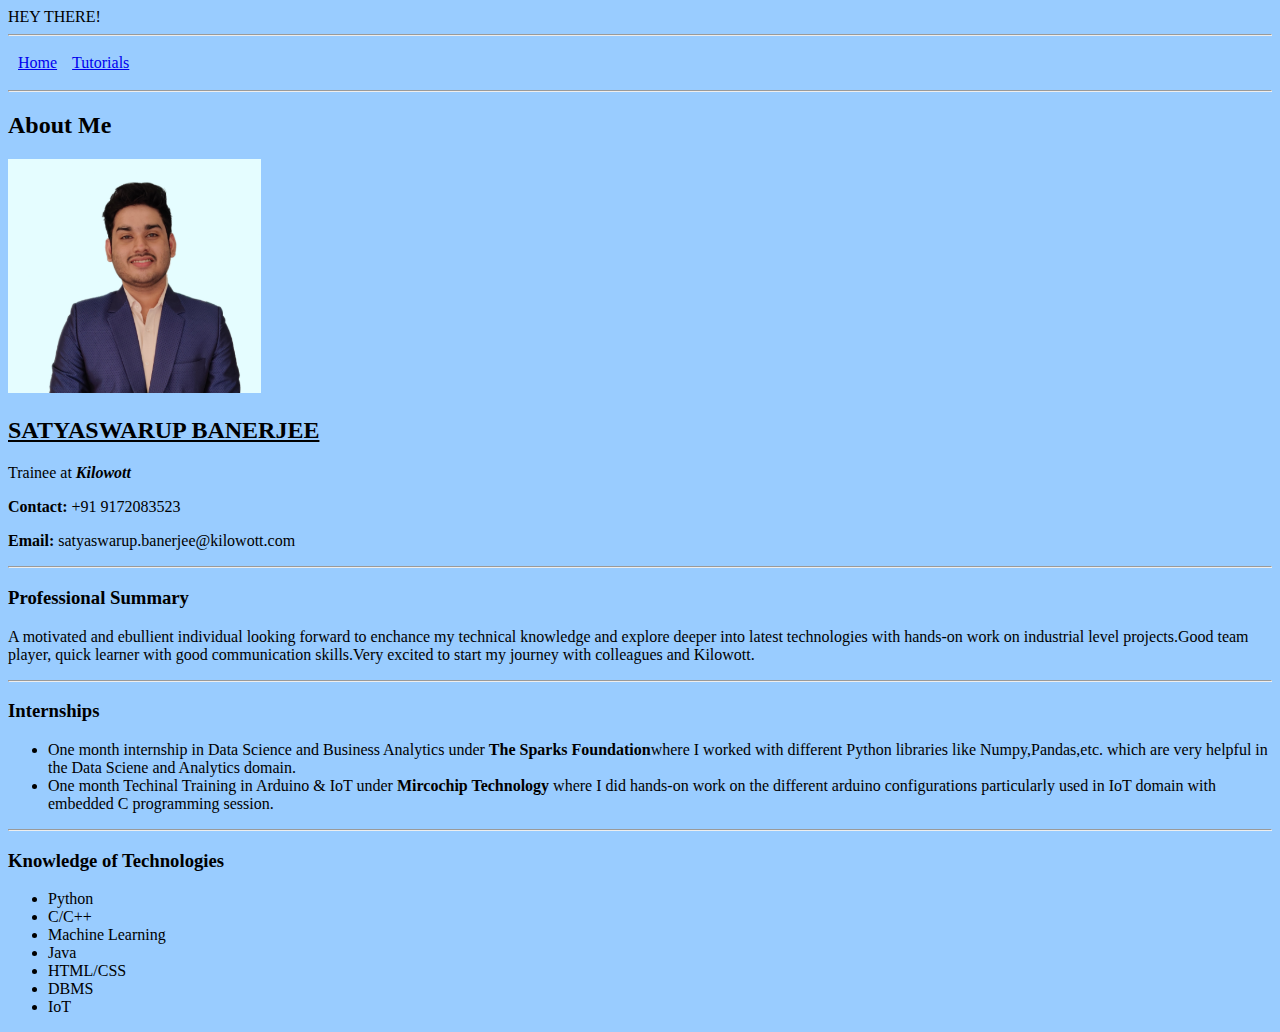
==== index.html @ 31c07f64 "Initial commit" ====
<!DOCTYPE html>
<html lang="en">
<head>
    <meta charset="UTF-8">
    <meta http-equiv="X-UA-Compatible" content="IE=edge">
    <meta name="viewport" content="width=device-width, initial-scale=1.0">
    <title>Satyaswarup Banerjee</title>
</head>
<body style="background-color:#99CCFF;">
    <header>HEY THERE!</header>
<hr>
<nav>
    <table  cellspacing="5" cellpadding="5">
        <tr>
            <td><a href="index.html">Home</a></td>
            <td><a href="tutorials.html">Tutorials</a></td>
        </tr>
    </table>
</nav>
<hr>
<h2>About Me</h2>

<img src="myprofile.png" width="20%" height="20%">
<h2><u>SATYASWARUP BANERJEE</u></h2> 
<p>Trainee at <i><b>Kilowott</b></i></p>
<p><b>Contact:</b> +91 9172083523</p>
<p><b>Email:</b> satyaswarup.banerjee@kilowott.com</p>
<hr>
<h3>Professional Summary</h3>
<p>
    A motivated and ebullient individual looking forward to enchance my technical knowledge and explore deeper into latest technologies 
    with hands-on work on industrial level projects.Good team player, quick learner with good communication skills.Very excited to start
    my journey with colleagues and Kilowott.
</p>
<hr>
<h3>Internships</h3>
    <ul>
        <li>One month internship in Data Science and Business Analytics under <strong> The Sparks Foundation</strong>where I
        worked with different Python libraries like Numpy,Pandas,etc. which are very helpful in the Data Sciene and Analytics domain.</li>
        <li>One month Techinal Training in Arduino & IoT under <strong>Mircochip Technology</strong> where I did hands-on work on the different arduino
            configurations particularly used in IoT domain with embedded C programming session.
        </li>
    </ul>
    <hr>
<h3>Knowledge of Technologies</h3>
    <ul>
        <li>Python</li>
        <li>C/C++</li>
        <li>Machine Learning</li>
        <li>Java</li>
        <li>HTML/CSS</li>
        <li>DBMS</li>
        <li>IoT</li>
    </ul>
</body>
</html>
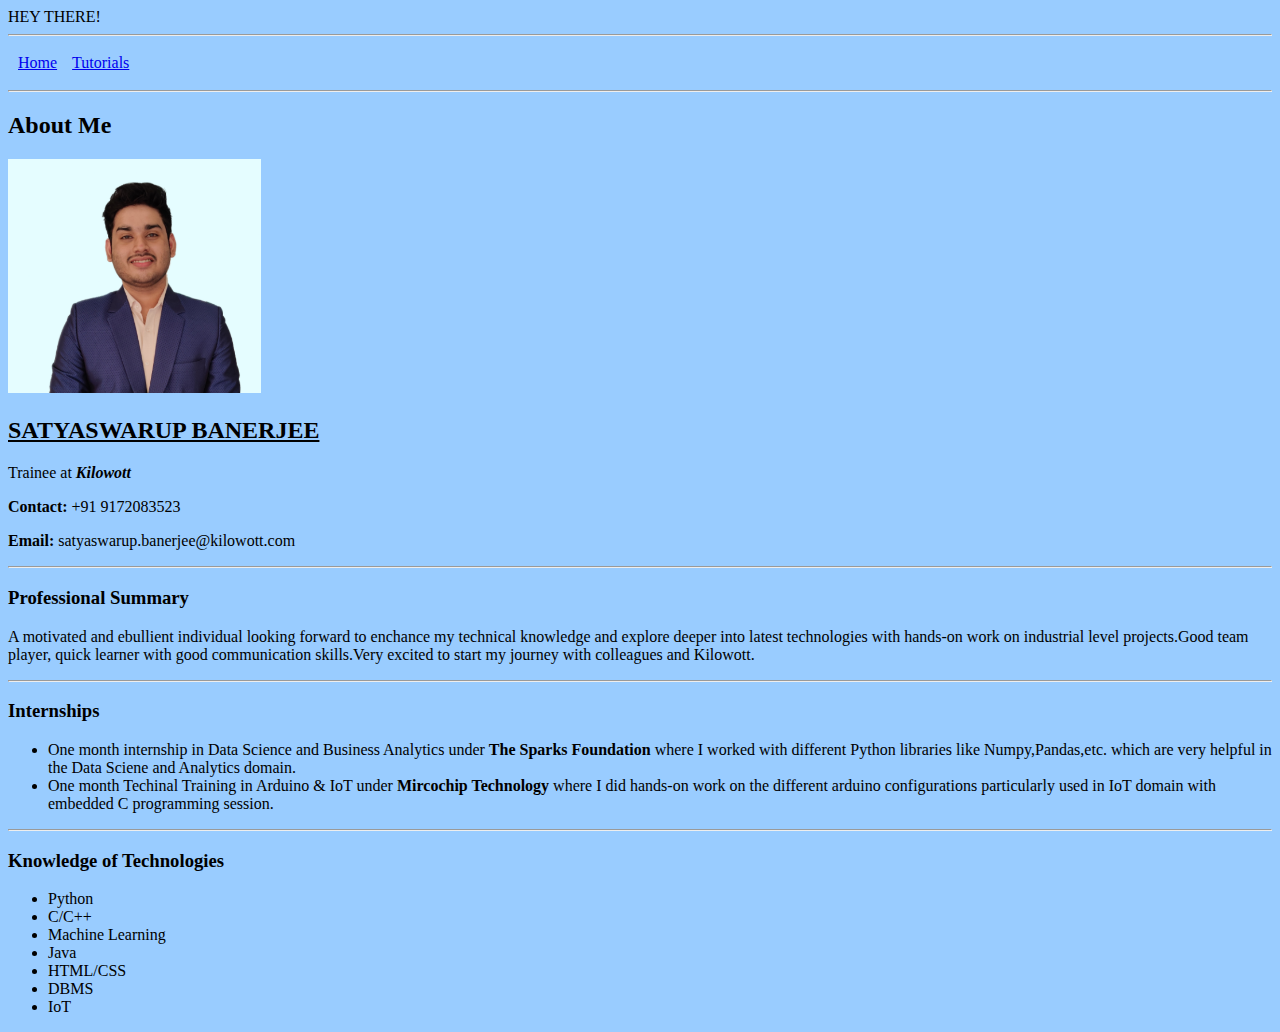
==== commit 79421a19: "Initial commit" ====
--- a/index.html
+++ b/index.html
@@ -35,7 +35,7 @@
 <hr>
 <h3>Internships</h3>
     <ul>
-        <li>One month internship in Data Science and Business Analytics under <strong> The Sparks Foundation</strong>where I
+        <li>One month internship in Data Science and Business Analytics under <strong> The Sparks Foundation</strong> where I
         worked with different Python libraries like Numpy,Pandas,etc. which are very helpful in the Data Sciene and Analytics domain.</li>
         <li>One month Techinal Training in Arduino & IoT under <strong>Mircochip Technology</strong> where I did hands-on work on the different arduino
             configurations particularly used in IoT domain with embedded C programming session.
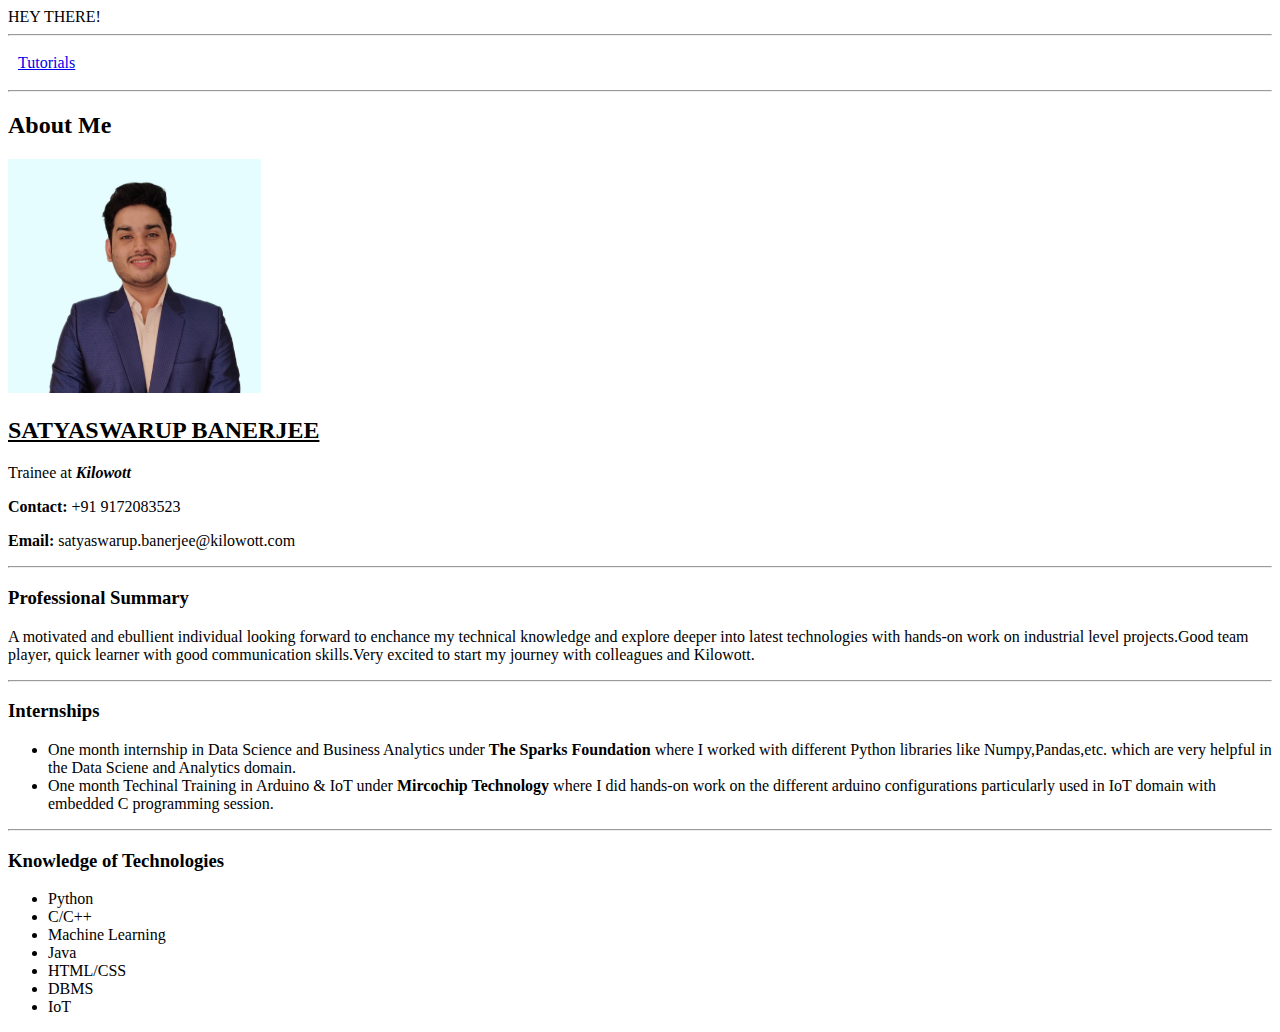
==== commit e261e057: "Initial commit" ====
--- a/index.html
+++ b/index.html
@@ -6,13 +6,13 @@
     <meta name="viewport" content="width=device-width, initial-scale=1.0">
     <title>Satyaswarup Banerjee</title>
 </head>
-<body style="background-color:#99CCFF;">
+<body>
     <header>HEY THERE!</header>
 <hr>
 <nav>
     <table  cellspacing="5" cellpadding="5">
         <tr>
-            <td><a href="index.html">Home</a></td>
+            
             <td><a href="tutorials.html">Tutorials</a></td>
         </tr>
     </table>
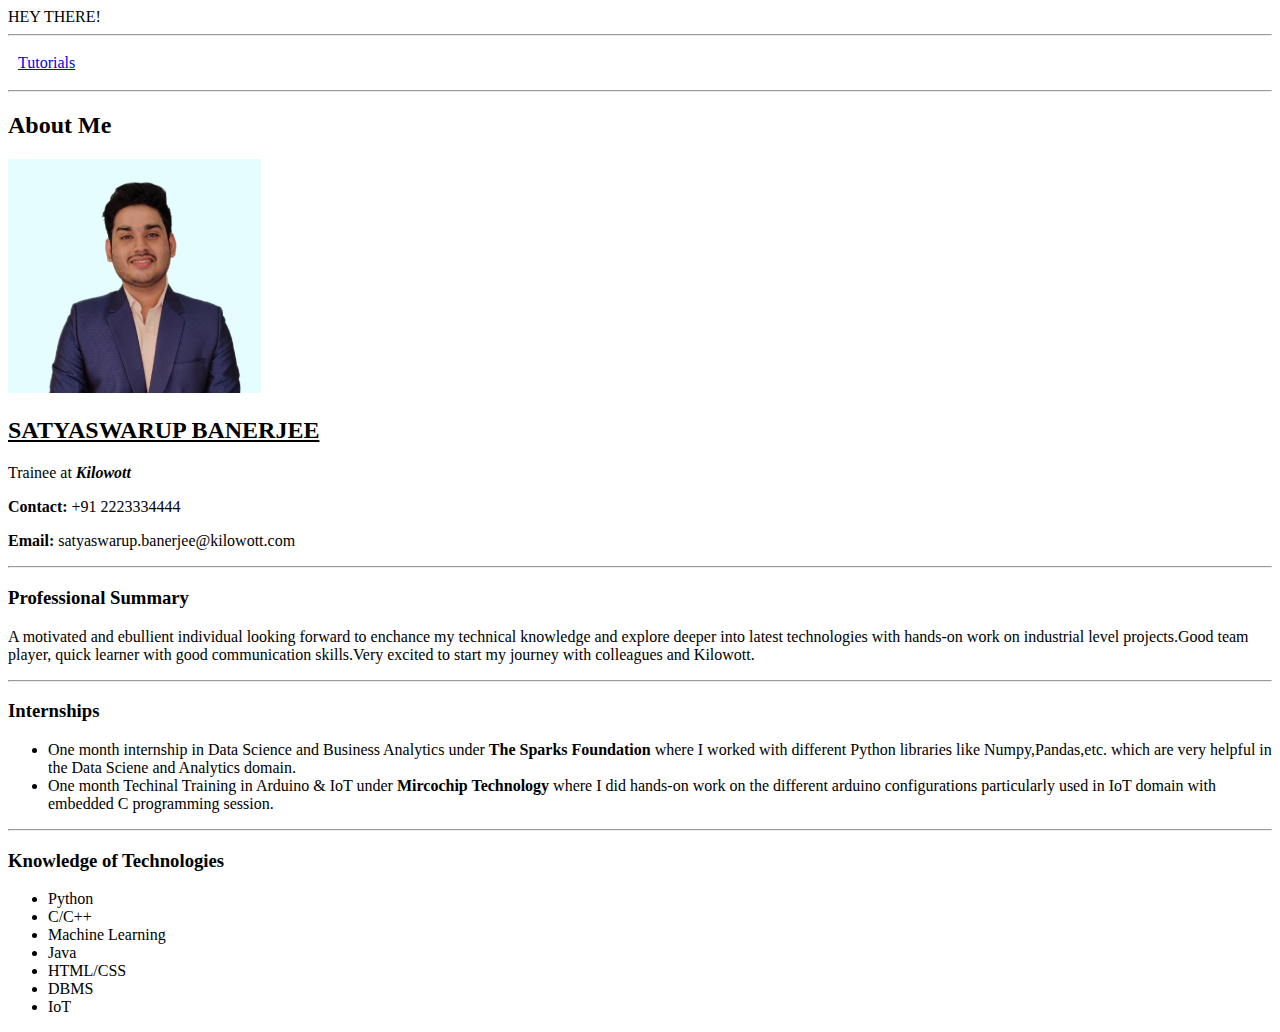
==== commit c17140de: "Initial commit" ====
--- a/index.html
+++ b/index.html
@@ -23,7 +23,7 @@
 <img src="myprofile.png" width="20%" height="20%">
 <h2><u>SATYASWARUP BANERJEE</u></h2> 
 <p>Trainee at <i><b>Kilowott</b></i></p>
-<p><b>Contact:</b> +91 9172083523</p>
+<p><b>Contact:</b> +91 2223334444</p>
 <p><b>Email:</b> satyaswarup.banerjee@kilowott.com</p>
 <hr>
 <h3>Professional Summary</h3>
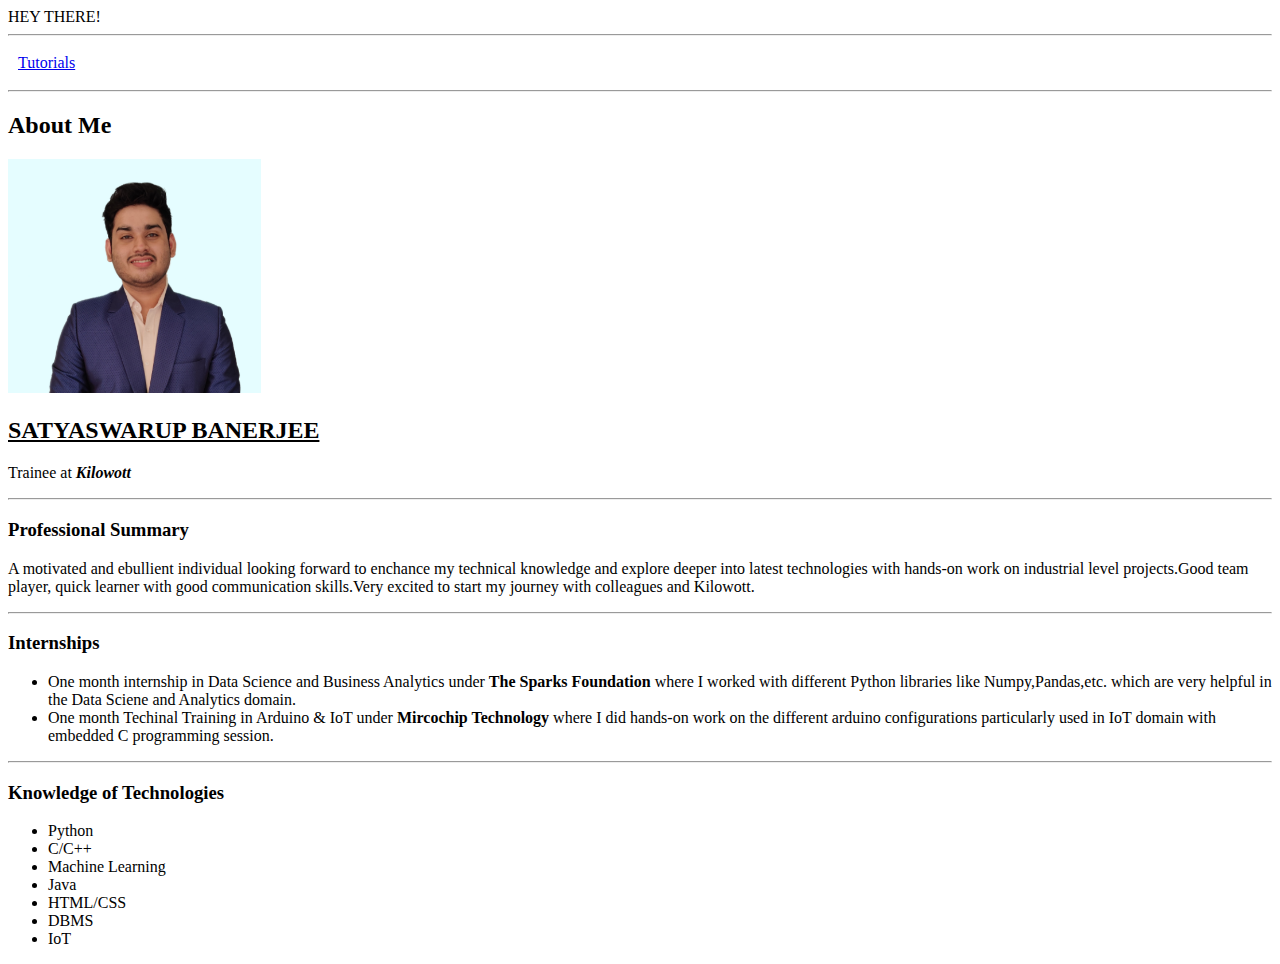
==== commit 06ccb574: "Initial commit" ====
--- a/index.html
+++ b/index.html
@@ -23,8 +23,7 @@
 <img src="myprofile.png" width="20%" height="20%">
 <h2><u>SATYASWARUP BANERJEE</u></h2> 
 <p>Trainee at <i><b>Kilowott</b></i></p>
-<p><b>Contact:</b> +91 2223334444</p>
-<p><b>Email:</b> satyaswarup.banerjee@kilowott.com</p>
+
 <hr>
 <h3>Professional Summary</h3>
 <p>
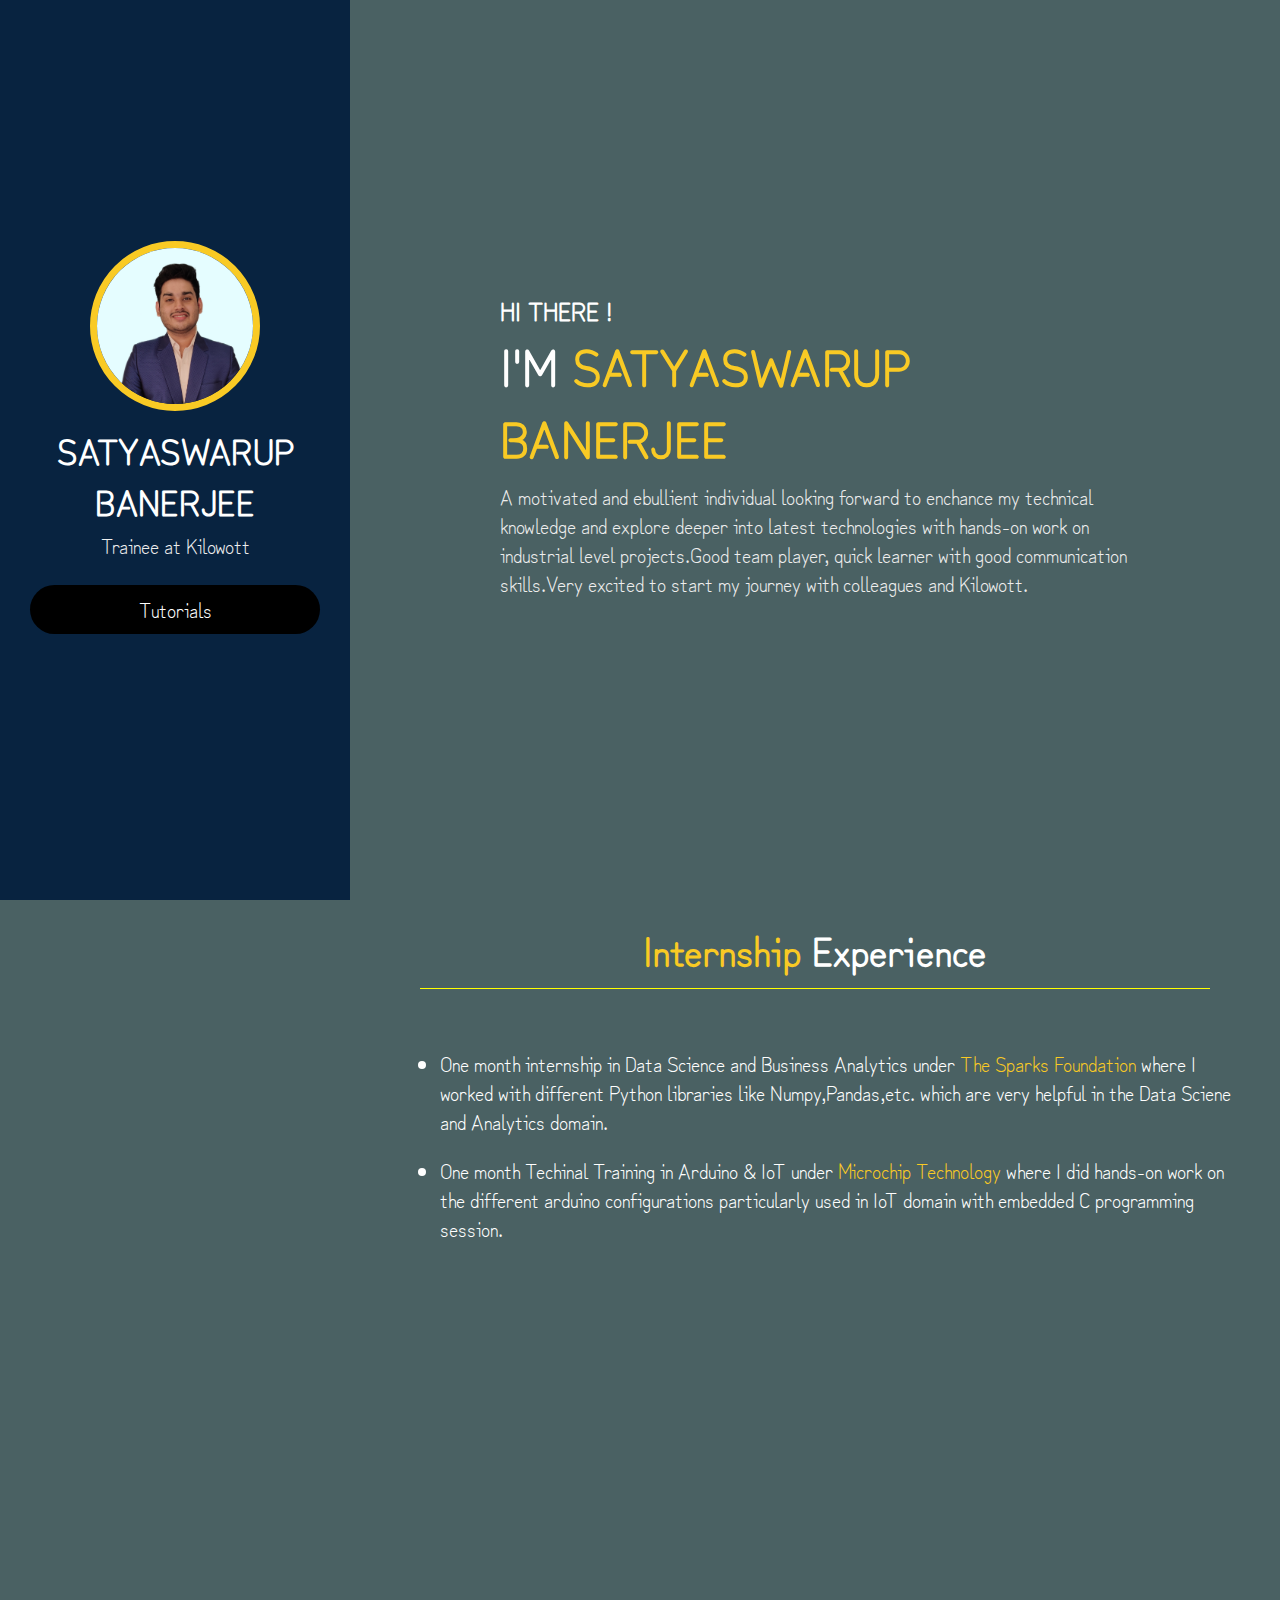
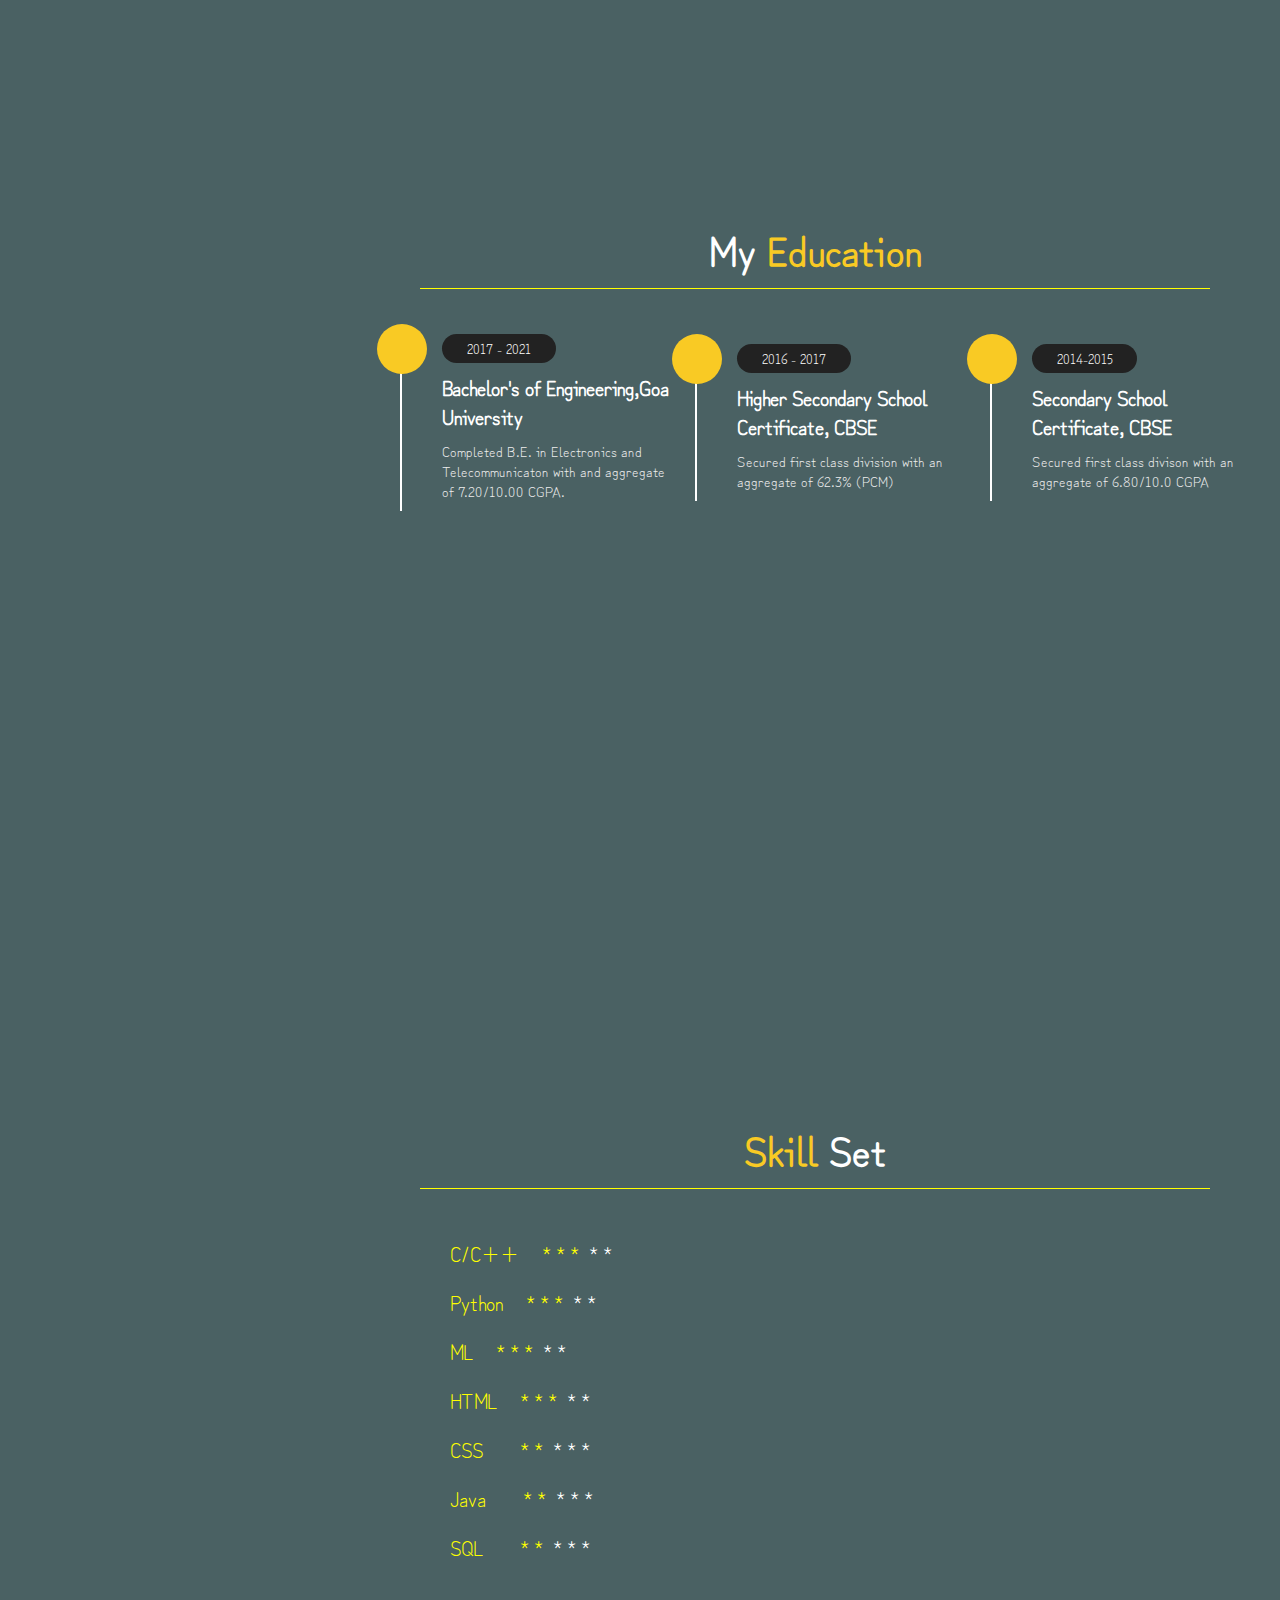
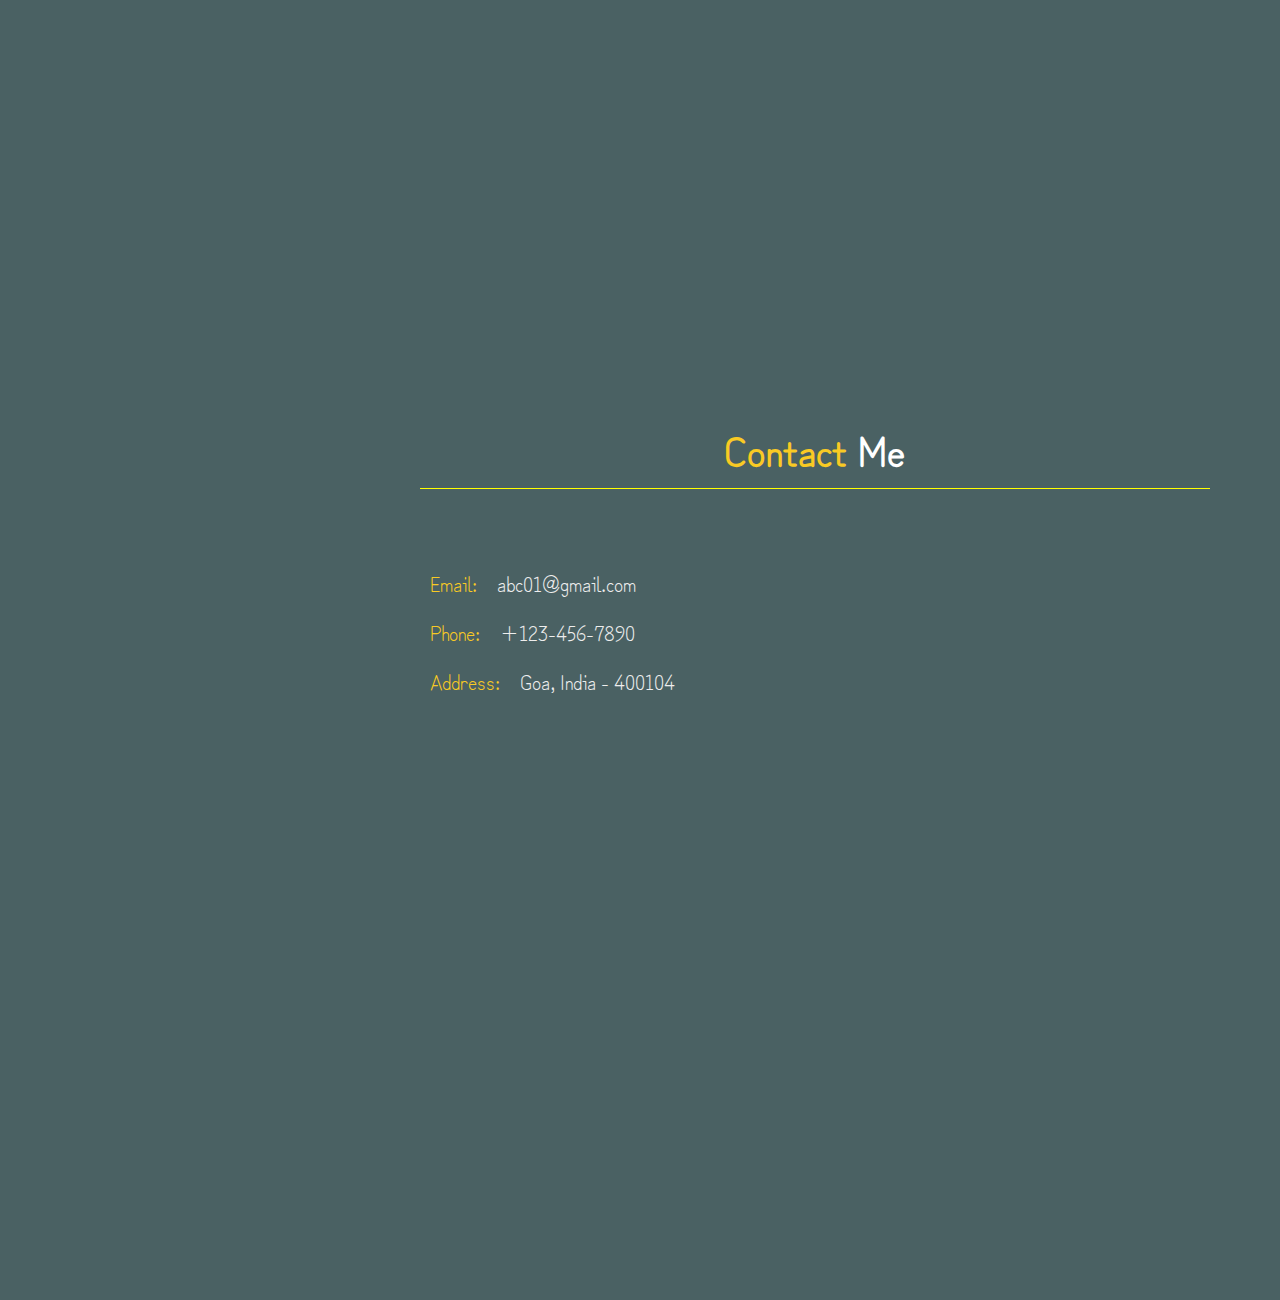
==== commit 501cf911: "Initial commit" ====
--- a/index.html
+++ b/index.html
@@ -1,55 +1,177 @@
 <!DOCTYPE html>
 <html lang="en">
+
 <head>
     <meta charset="UTF-8">
-    <meta http-equiv="X-UA-Compatible" content="IE=edge">
     <meta name="viewport" content="width=device-width, initial-scale=1.0">
-    <title>Satyaswarup Banerjee</title>
+    <title>SATYASWARUP BANERJEE</title>
+
+   
+
+    <!-- custom css file link  -->
+    <link rel="stylesheet" href="style.css">
+
 </head>
+
 <body>
-    <header>HEY THERE!</header>
-<hr>
-<nav>
-    <table  cellspacing="5" cellpadding="5">
-        <tr>
-            
-            <td><a href="tutorials.html">Tutorials</a></td>
-        </tr>
-    </table>
-</nav>
-<hr>
-<h2>About Me</h2>
 
-<img src="myprofile.png" width="20%" height="20%">
-<h2><u>SATYASWARUP BANERJEE</u></h2> 
-<p>Trainee at <i><b>Kilowott</b></i></p>
+    <!-- header section starts  -->
 
-<hr>
-<h3>Professional Summary</h3>
-<p>
-    A motivated and ebullient individual looking forward to enchance my technical knowledge and explore deeper into latest technologies 
-    with hands-on work on industrial level projects.Good team player, quick learner with good communication skills.Very excited to start
-    my journey with colleagues and Kilowott.
-</p>
-<hr>
-<h3>Internships</h3>
-    <ul>
-        <li>One month internship in Data Science and Business Analytics under <strong> The Sparks Foundation</strong> where I
-        worked with different Python libraries like Numpy,Pandas,etc. which are very helpful in the Data Sciene and Analytics domain.</li>
-        <li>One month Techinal Training in Arduino & IoT under <strong>Mircochip Technology</strong> where I did hands-on work on the different arduino
-            configurations particularly used in IoT domain with embedded C programming session.
-        </li>
-    </ul>
-    <hr>
-<h3>Knowledge of Technologies</h3>
-    <ul>
-        <li>Python</li>
-        <li>C/C++</li>
-        <li>Machine Learning</li>
-        <li>Java</li>
-        <li>HTML/CSS</li>
-        <li>DBMS</li>
-        <li>IoT</li>
-    </ul>
+    <header>
+
+        <div class="user">
+            <img src="myprofile.png" alt="">
+            <h3 class="name">SATYASWARUP BANERJEE</h3>
+            <p class="post">Trainee at Kilowott</p>
+        </div>
+
+        <nav class="navbar">
+            <ul>
+           
+
+                <li><a href="tutorials.html">Tutorials</a></li>
+            </ul>
+        </nav>
+
+    </header>
+
+
+
+    <!-- home section starts  -->
+
+    <section class="home" id="home">
+
+        <h3>HI THERE !</h3>
+        <h1>I'M <span>SATYASWARUP BANERJEE</span></h1>
+        <p>A motivated and ebullient individual looking forward to enchance my technical knowledge and explore deeper
+            into latest technologies
+            with hands-on work on industrial level projects.Good team player, quick learner with good communication
+            skills.Very excited to start
+            my journey with colleagues and Kilowott.
+        </p>
+
+    </section>
+
+    <!-- home section ends -->
+
+    <!-- about section starts  -->
+
+    <section class="about" id="about">
+
+        <h1 class="heading"> <span>Internship</span> Experience</h1>
+
+        <div class="row">
+
+            <div class="info">
+                <ul>
+                    <li>One month internship in Data Science and Business Analytics under <span> The Sparks
+                            Foundation</span> where I
+                        worked with different Python libraries like Numpy,Pandas,etc. which are very helpful in the Data
+                        Sciene and Analytics domain.</li>
+                    <li>One month Techinal Training in Arduino & IoT under <span>Microchip Technology</span> where I did
+                        hands-on work on the different arduino configurations particularly used in IoT domain with
+                        embedded C programming session.</li>
+
+                </ul>
+            </div>
+
+
+        </div>
+
+    </section>
+
+    <!-- about section ends -->
+
+    <!-- education section starts  -->
+
+    <section class="education" id="education">
+
+        <h1 class="heading"> My <span>Education</span> </h1>
+
+        <div class="box-container">
+
+            <div class="box">
+                <i></i>
+                <span>2017 - 2021</span>
+                <h3>Bachelor's of Engineering,Goa University</h3>
+                <p>Completed B.E. in Electronics and Telecommunicaton with and aggregate of 7.20/10.00 CGPA.</p>
+            </div>
+
+            <div class="box">
+                <i></i>
+                <span>2016 - 2017</span>
+                <h3>Higher Secondary School Certificate, CBSE</h3>
+                <p>Secured first class division with an aggregate of 62.3% (PCM)</p>
+            </div>
+
+            <div class="box">
+                <i></i>
+                <span>2014-2015</span>
+                <h3>Secondary School Certificate, CBSE</h3>
+                <p>Secured first class divison with an aggregate of 6.80/10.0 CGPA</p>
+            </div>
+
+
+        </div>
+
+    </section>
+
+    <!-- education section ends -->
+
+    <!-- header section ends -->
+
+    <!-- skills section starts here -->
+    <section class="skills" id="skills">
+        <h1 class="heading"> <span>Skill</span> Set</h1>
+
+        <div class="row">
+
+            <div class="ss">
+                <li>C/C++ <span>* *</span>* * *</li>
+                <li>Python <span>* *</span>* * *</li>
+                <li>ML    <span>* *</span>* * *</li>
+                <li>HTML <span>* *</span>* * *</li>
+                <li>CSS <span>* * *</span> * *</li>
+                <li>Java <span>* * *</span> * *</li>
+                <li>SQL <span>* * *</span> * *</li>
+
+            </div>
+
+
+        </div>
+    </section>
+
+    <!-- skills section ends here -->
+
+
+
+    <!-- contact section starts  -->
+
+    <section class="contact" id="contact">
+
+        <h1 class="heading"> <span>Contact</span> Me </h1>
+
+        <div class="row">
+
+            <div class="content">
+
+
+
+                <div class="info">
+                    <h3><span> Email: </span>abc01@gmail.com </h3>
+                    <h3><span>Phone: </span>+123-456-7890 </h3>
+                    <h3><span>Address:</span> Goa, India - 400104 </h3>
+                </div>
+
+            </div>
+
+        </div>
+
+    </section>
+
+    <!-- contact section ends -->
+
+
 </body>
+
 </html>--- a/style.css
+++ b/style.css
@@ -0,0 +1,471 @@
+@import url('https://fonts.googleapis.com/css2?family=Zen+Kurenaido&display=swap');
+
+:root{
+    --yellow:#f9ca24;
+}
+
+*{
+    font-family: 'Zen Kurenaido', sans-serif;
+    margin:0; padding:0;
+    box-sizing: border-box;
+    text-decoration: none;
+    outline: none; border:none;
+    transition: all .2s linear;
+}
+
+*::selection{
+    background:var(--yellow);
+    color:#333;
+}
+
+html{
+    font-size: 62.5%;
+    overflow-x: hidden;
+}
+
+html::-webkit-scrollbar{
+    width:1.4rem;
+}
+
+html::-webkit-scrollbar-track{
+    background:#222;
+}
+
+html::-webkit-scrollbar-thumb{
+    background:var(--yellow);
+}
+
+body{
+    background:#4A6163;
+    overflow-x: hidden;
+    padding-left: 35rem;
+}
+
+section{
+    min-height: 100vh;
+    padding:1rem;
+}
+
+
+
+
+
+.heading{
+    text-align: center;
+    margin:0 6rem;
+    font-size: 4rem;
+    padding:1rem;
+    border-bottom: .1rem solid yellow;
+    color:#fff;
+}
+.tuthead{
+    text-align: center;
+    margin:0 6rem;
+    font-size: 4rem;
+    padding:1rem;
+    border-bottom: .1rem solid #fff4;
+    
+}
+
+.heading span{
+    color:var(--yellow);
+}
+.tuthead span{
+    color:var(--yellow);
+}
+
+header{
+    position: fixed;
+    top:0; left:0;
+    z-index: 1000;
+    height:100%;
+    width:35rem;
+    background:#082340;
+    display: flex;
+    align-items: center;
+    justify-content: center;
+    flex-flow: column;
+    text-align: center;
+}
+
+header .user img{
+    height:17rem;
+    width:17rem;
+    border-radius: 50%;
+    object-fit: cover;
+    margin-bottom: 1rem;
+    border:.7rem solid var(--yellow);
+}
+
+header .user .name{
+    font-size: 3.5rem;
+    color:#fff;
+}
+
+header .user .post{
+    font-size: 2rem;
+    margin-top: 5px;
+    color:#eee;
+}
+
+header .navbar{
+    width:100%;
+}
+
+header .navbar ul{
+    list-style: none;
+    padding:1rem 3rem;
+}
+header .navbar1{
+    width:100%;
+    position: relative;
+    bottom: 300px;
+}
+
+header .navbar1 ul{
+    list-style: none;
+    padding:1rem 3rem;
+   
+
+}
+
+
+header .navbar ul li a{
+    display: block;
+    padding:1rem;
+    margin:1.5rem 0;
+    background:rgb(0, 0, 0);
+    color:#fff;
+    font-size: 2rem;
+    border-radius: 5rem;
+}
+header .navbar1 ul li a{
+    display: block;
+    padding:1rem;
+    margin: 1.5rem 0;
+    background:rgb(0, 0, 0);;
+    color:#fff;
+    font-size: 2rem;
+    border-radius: 5rem;
+}
+
+header .navbar ul li a:hover{
+    background:var(--yellow);
+}
+header .navbar1 ul li a:hover{
+    background:var(--yellow);
+}
+
+
+
+#menu{
+    position: fixed;
+    top:2rem; right:2rem;
+    background:#333;
+    color:#fff;
+    cursor: pointer;
+    font-size: 2.5rem;
+    padding:1rem 1.5rem;
+    z-index: 1000;
+    display: none;
+}
+
+.home{
+    display: flex;
+    justify-content: center;
+    flex-flow: column;
+    padding:0 15rem;
+}
+
+.home h3{
+    font-size: 2.5rem;
+    color:#fff;
+}
+
+.home h1{
+    font-size:5rem;
+    color:#fff;
+}
+
+.home h1 span{
+    color:var(--yellow);
+}
+
+.home p{
+    font-size:2rem;
+    color:#eee;
+    padding: 1rem 0;
+}
+
+.about .row{
+    display: flex;
+    align-items: center;
+    justify-content: center;
+    flex-wrap: wrap;
+    padding:1rem 0;
+}
+
+.about .row .info{
+    flex:1 1 48rem;
+    padding:2rem 1rem;
+    padding-left: 6rem;
+}
+
+.about .row .info ul{
+    font-size: 2rem;
+    color: white;
+    padding: 1rem 0;
+    font-weight: normal;
+}
+.about .row .info span{
+    color: var(--yellow);
+}
+.about .row .info ul li{
+    margin: 20px;
+}
+
+.about .row .counter{
+    flex:1 1 48rem;
+    display: flex;
+    justify-content: center;
+    flex-wrap: wrap;
+}
+
+.about .row .counter .box{
+    width:20rem;
+    background:#222;
+    text-align: center;
+    padding: 2rem;
+    margin:2rem;
+}
+
+.about .row .counter .box span{
+    font-size: 4rem;
+    color:var(--yellow);
+}
+
+.about .row .counter .box h3{
+    font-size: 2rem;
+    color:#fff;
+}
+
+.education .box-container{
+    display: flex;
+    align-items: center;
+    justify-content: space-between;
+    flex-wrap: wrap;
+    padding:1rem 0;
+    padding-left: 3rem;
+}
+
+.education .box-container .box{
+    width:27rem;
+    margin:4rem 1rem;
+    padding-left: 4rem;
+    border-left: .2rem solid #fff;
+    position: relative;
+}
+
+.education .box-container .box span{
+    font-size: 1.3rem;
+    background:#222;
+    color:#fff;
+    border-radius: 5rem;
+    padding:.5rem 2.5rem;
+}
+
+.education .box-container .box h3{
+    font-size: 2rem;
+    color:#fff;
+    padding-top: 1.5rem;
+}
+
+.education .box-container .box p{
+    font-size: 1.4rem;
+    color:#eee;
+    padding: 1rem 0;
+}
+
+.education .box-container .box i{
+    position: absolute;
+    top:-1.5rem; left:-2.5rem;
+    height:5rem;
+    width: 5rem;
+    border-radius: 50%;
+    line-height: 5rem;
+    text-align: center;
+    font-size: 2rem;
+    color:#fff;
+    background:var(--yellow);
+}
+
+
+.skills .row{
+    display: flex;
+    align-items: center;
+    justify-content: center;
+    flex-wrap: wrap;
+}
+
+.skills .row .ss{
+    flex:1 1 30rem;
+    padding:4rem;
+    padding-bottom: 0;
+}
+
+.skills .row .ss li{
+    display: flex;
+    align-items: center;
+    font-size: 2rem;
+    color: yellow;
+    padding:1rem 0;
+    font-weight: normal;
+    position: relative;
+    left: 50px;
+    top : 30p
+
+}
+.skills .row .ss span{
+    position: relative;
+    left: 70px;
+    color: white
+    
+}
+
+.contact .row{
+    display: flex;
+    align-items: center;
+    justify-content: center;
+    flex-wrap: wrap;
+}
+
+.contact .row .content{
+    flex:1 1 30rem;
+    padding:4rem;
+    padding-bottom: 0;
+}
+
+
+
+.contact .row .content .info h3{
+    display: flex;
+    align-items: center;
+    font-size: 2rem;
+    color:#eee;
+    padding:1rem 0;
+    font-weight: normal;
+    position: relative;
+    left: 50px;
+    top : 30px
+}
+
+.contact .row .content .info h3 span{
+    position: relative;
+    right: 20px;
+    color:var(--yellow);
+}
+
+.top{
+    position: fixed;
+    bottom:7.5rem; right: 2rem;
+    z-index: 100;
+    display: none;
+}
+
+.tut .row{
+    display: flex;
+    align-items: center;
+    justify-content: center;
+    flex-wrap: wrap;
+}
+
+.tut .row .content .title{
+    text-transform: uppercase;
+    color:#fff;
+    font-size: 3rem;
+    padding-bottom: 2rem;
+    margin-top: 20px;
+}
+
+
+
+
+.tut .row .content .info ul{
+    font-size: 2rem;
+    color: white;
+    padding: 1rem 0;
+    font-weight: normal;
+}
+
+
+
+
+
+
+
+
+/* media queries  */
+
+@media (max-width:1200px){
+
+    html{
+        font-size: 55%;
+    }
+
+    .home{
+        padding:1rem 4rem;
+    }
+
+}
+
+@media (max-width:991px){
+
+   header{
+       left:-120%;
+   }
+
+   
+
+   header.toggle{
+    left:0%;
+   }
+
+   body{
+       padding:0;
+   }
+
+}
+
+@media (max-width:768px){
+
+    html{
+        font-size: 50%;
+    }
+ 
+ }
+
+@media (max-width:400px){
+
+    header{
+        width: 100vw;
+    }
+
+    .heading{
+        margin:0 3rem;
+    }
+
+    .about .row .counter .box{
+        width: 100%;
+    }
+ 
+    .education .box-container .box{
+        width:100%;
+    }
+
+    .portfolio .box-container .box{
+        width:100%;
+    }
+
+    
+
+ }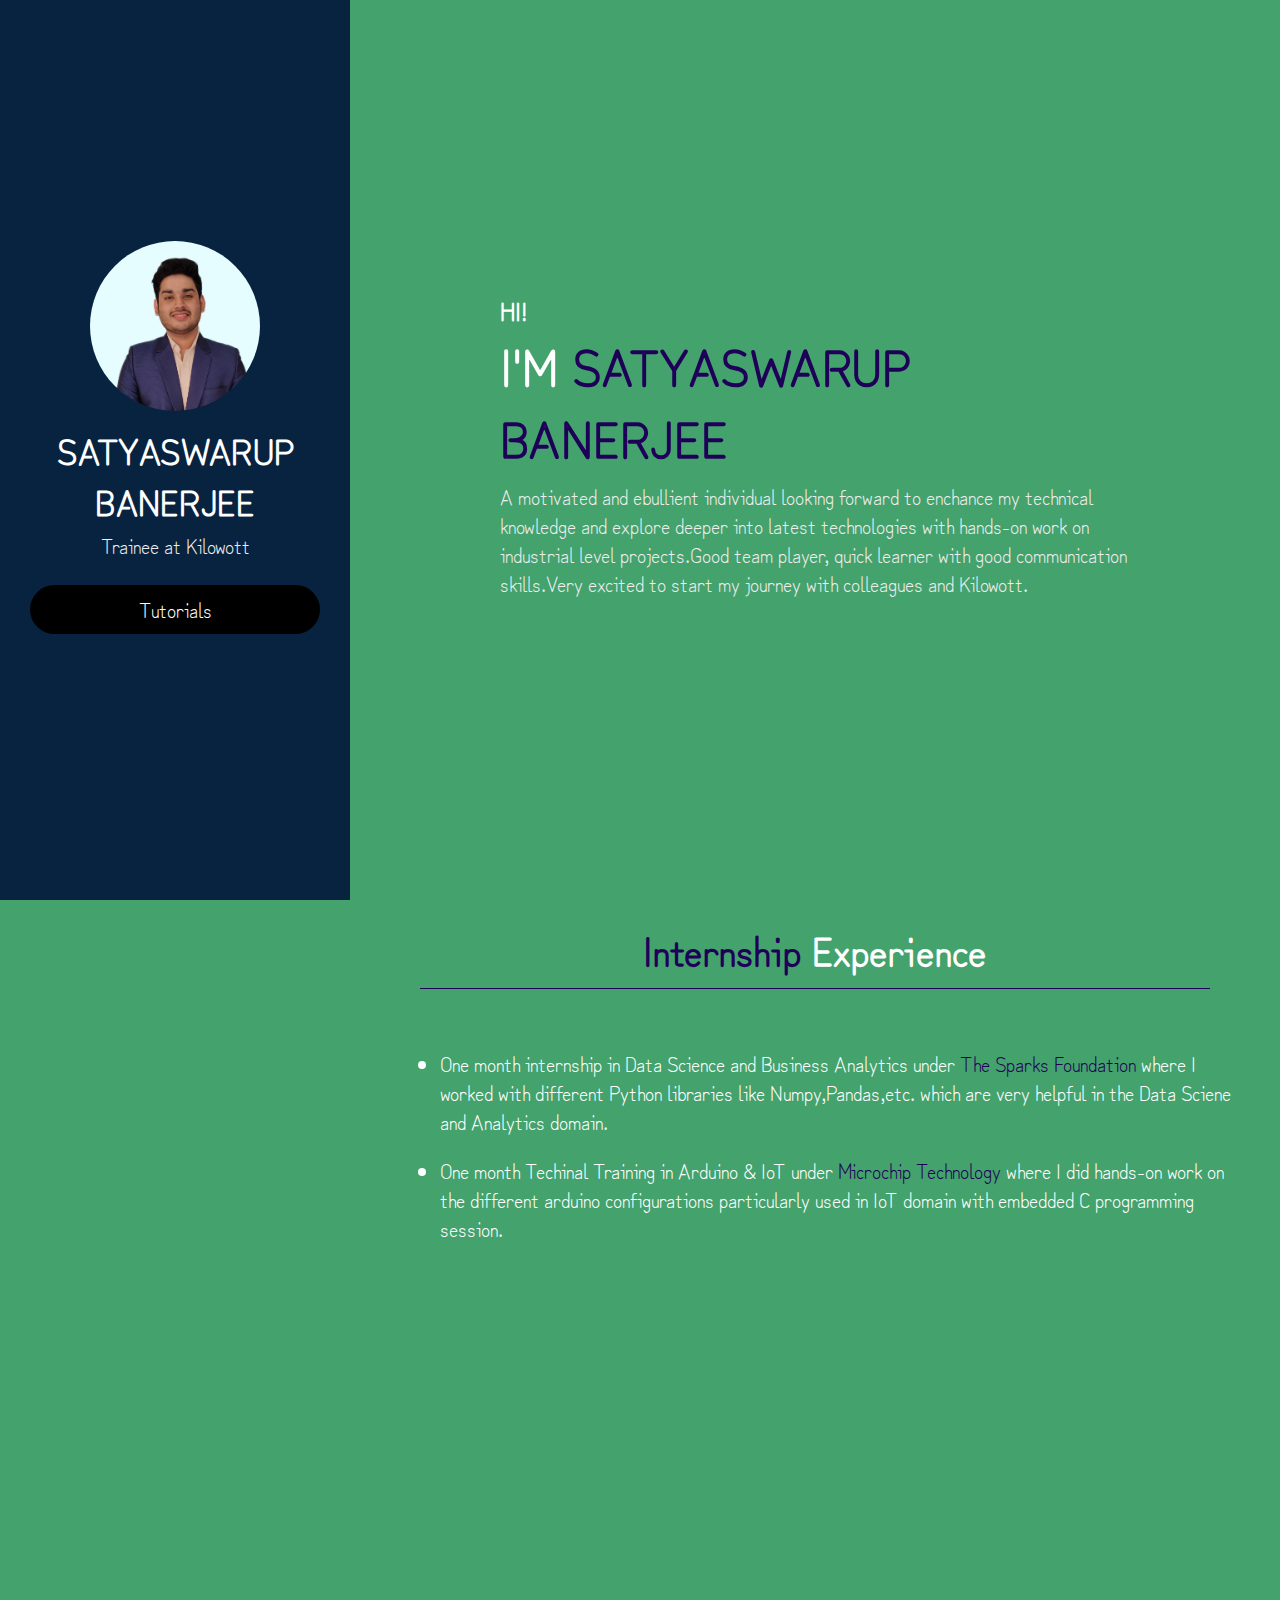
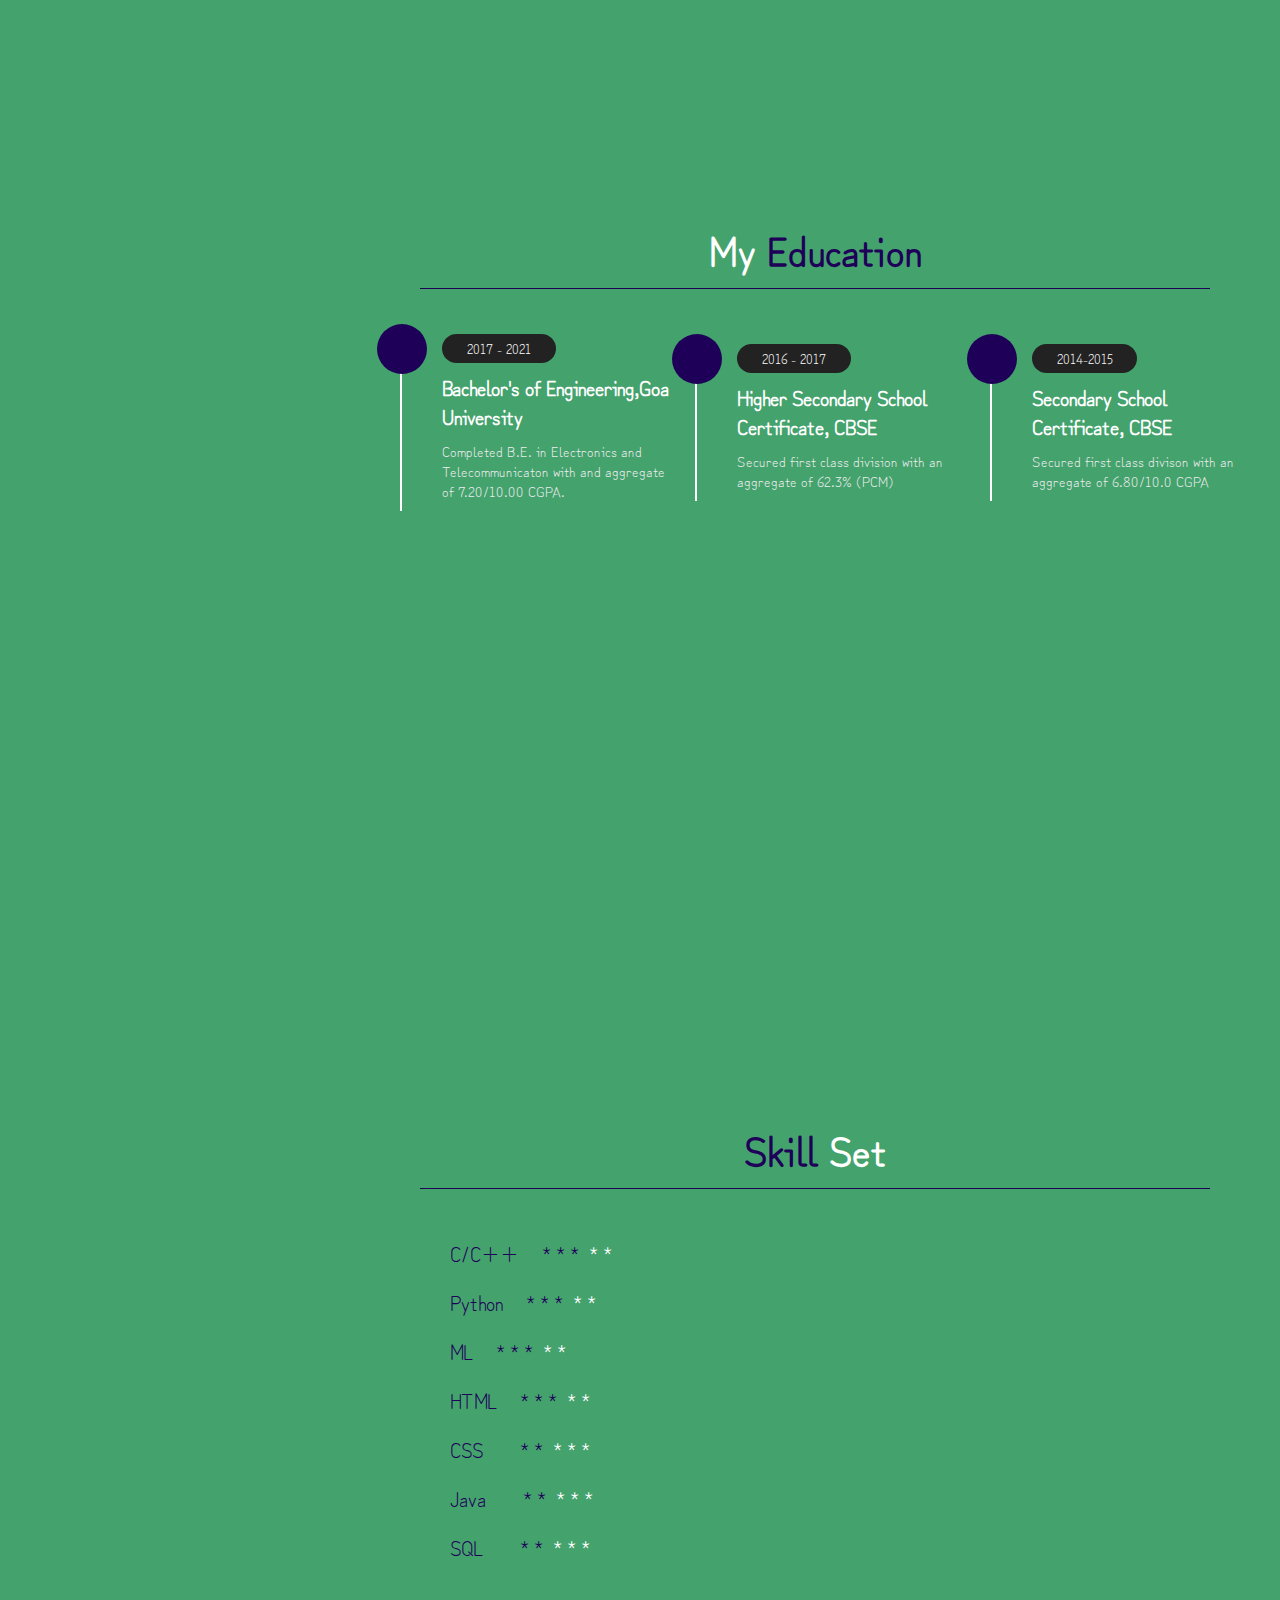
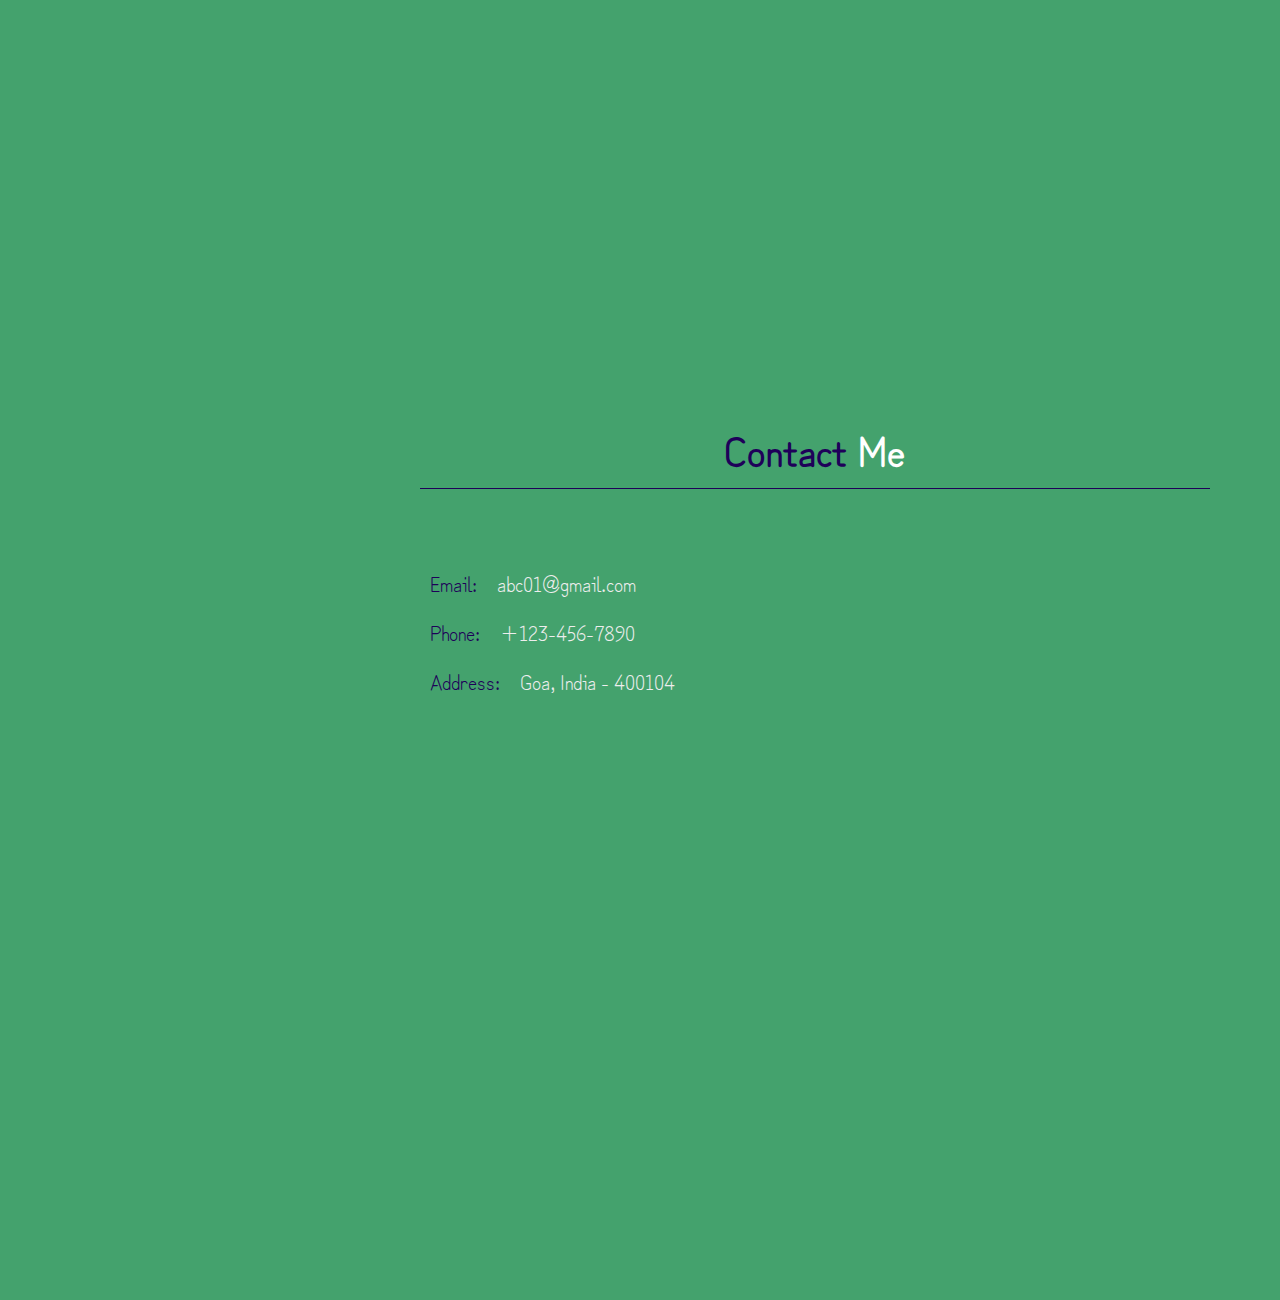
==== commit 3d145031: "Initial commit" ====
--- a/index.html
+++ b/index.html
@@ -41,7 +41,7 @@
 
     <section class="home" id="home">
 
-        <h3>HI THERE !</h3>
+        <h3>HI!</h3>
         <h1>I'M <span>SATYASWARUP BANERJEE</span></h1>
         <p>A motivated and ebullient individual looking forward to enchance my technical knowledge and explore deeper
             into latest technologies
--- a/style.css
+++ b/style.css
@@ -1,7 +1,7 @@
 @import url('https://fonts.googleapis.com/css2?family=Zen+Kurenaido&display=swap');
 
 :root{
-    --yellow:#f9ca24;
+    --yellow:#1e0059;
 }
 
 *{
@@ -36,7 +36,7 @@
 }
 
 body{
-    background:#4A6163;
+    background:rgb(21 139 73 / 80%);
     overflow-x: hidden;
     padding-left: 35rem;
 }
@@ -55,7 +55,7 @@
     margin:0 6rem;
     font-size: 4rem;
     padding:1rem;
-    border-bottom: .1rem solid yellow;
+    border-bottom: .1rem solid #1e0059;
     color:#fff;
 }
 .tuthead{
@@ -63,7 +63,7 @@
     margin:0 6rem;
     font-size: 4rem;
     padding:1rem;
-    border-bottom: .1rem solid #fff4;
+    border-bottom: .1rem solid #1e0059;
     
 }
 
@@ -94,7 +94,7 @@
     border-radius: 50%;
     object-fit: cover;
     margin-bottom: 1rem;
-    border:.7rem solid var(--yellow);
+    border:.7rem 
 }
 
 header .user .name{
@@ -317,7 +317,7 @@
     display: flex;
     align-items: center;
     font-size: 2rem;
-    color: yellow;
+    color: #1e0059;
     padding:1rem 0;
     font-weight: normal;
     position: relative;
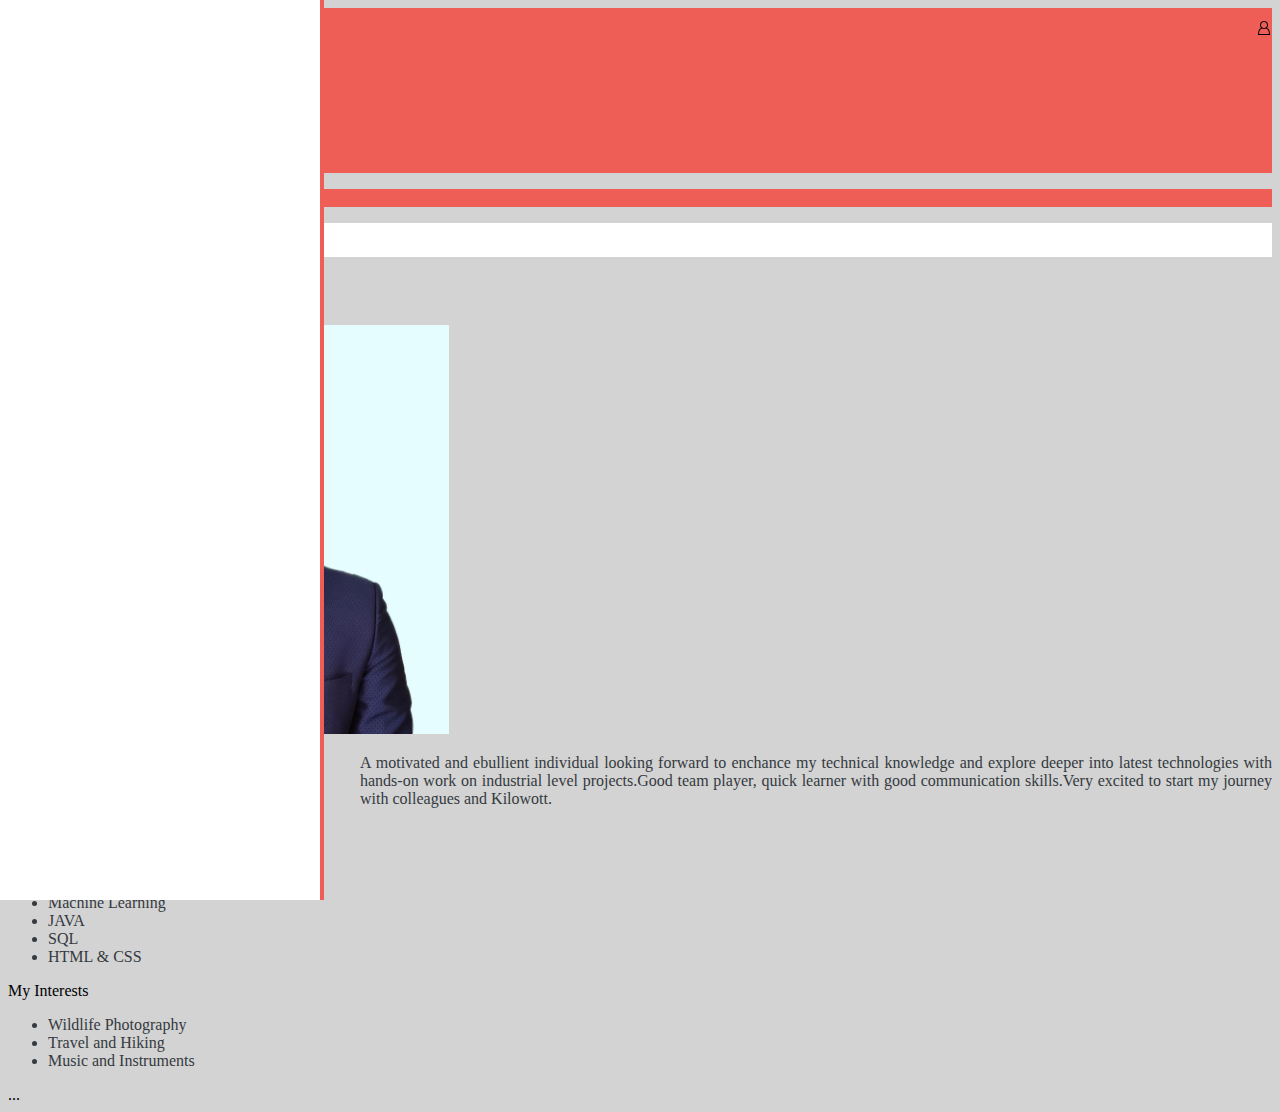
==== commit 6c6ba8ed: "Initial commit" ====
--- a/index.html
+++ b/index.html
@@ -1,177 +1,149 @@
-<!DOCTYPE html>
+<!doctype html>
 <html lang="en">
 
 <head>
-    <meta charset="UTF-8">
-    <meta name="viewport" content="width=device-width, initial-scale=1.0">
-    <title>SATYASWARUP BANERJEE</title>
+    <!-- Required meta tags -->
+    <meta charset="utf-8">
+    <meta name="viewport" content="width=device-width, initial-scale=1, shrink-to-fit=no">
 
-   
-
-    <!-- custom css file link  -->
+    <!-- Bootstrap CSS -->
+    <link rel="stylesheet" href="https://cdn.jsdelivr.net/npm/bootstrap@4.6.0/dist/css/bootstrap.min.css"
+        integrity="sha384-B0vP5xmATw1+K9KRQjQERJvTumQW0nPEzvF6L/Z6nronJ3oUOFUFpCjEUQouq2+l" crossorigin="anonymous">
     <link rel="stylesheet" href="style.css">
-
+    <title>Satyaswarup Banerjee</title>
 </head>
 
 <body>
+    
+    <div class="header">
 
-    <!-- header section starts  -->
+    </div>
+    
+    
+    
+    
+    
+    <!-- header -->
+    <nav class="navbar navbar-expand-lg navbar navbar-dark " style="background-color: #ef5d57;">
+        <div  >
+            <img src="kilowott.png" style="width:8rem;margin-right: 5rem;">
+            <img src="user.png" style="width: 1rem; position: absolute; right: 8px; top: 20px;">
+        </div>
+        <button class="navbar-toggler" type="button" data-toggle="collapse" data-target="#navbarSupportedContent"
+            aria-controls="navbarSupportedContent" aria-expanded="false" aria-label="Toggle navigation">
+            <span class="navbar-toggler-icon"></span>
+        </button>
 
-    <header>
+        <div class="collapse navbar-collapse" id="navbarSupportedContent">
+            <ul class="navbar-nav ml-5 pl-5">
+               
+                <li class="nav-item active">
+                    <a class="nav-link" href="index.html" style="text-decoration: underline;">Home <span class="sr-only">(current)</span></a>
+                </li>
+                <li class="nav-item">
+                    <a class="nav-link" href="tutorial.html">Link <span class="sr-only">(current)</a>
+                </li>
+                <li class="nav-item active position-absolute float-right" style="right: 20px;">
+                    <a class="nav-link" href="#">Login <span class="sr-only">(current)</a>
 
-        <div class="user">
-            <img src="myprofile.png" alt="">
-            <h3 class="name">SATYASWARUP BANERJEE</h3>
-            <p class="post">Trainee at Kilowott</p>
+                </li>
+
         </div>
+    </nav>
+<!-- Footer -->
+<footer class="page-footer font-small blue">
 
-        <nav class="navbar">
-            <ul>
-           
+    <!-- Copyright -->
+    <div class="footer-copyright text-center py-3 position-absolute" style=" background-color: #ef5d57; top: 665px;left: px; width: 100%;">
+        <p class="float-left ml-5" style="color: white;">Copyright © Kilowott Agency Pvt. Ltd. (2021)</p>
+      
+    </div>
+    <!-- Copyright -->
+  
+  </footer>
+  <!-- Footer -->
 
-                <li><a href="tutorials.html">Tutorials</a></li>
-            </ul>
-        </nav>
 
-    </header>
+    <!-- Side bar -->
+    <div class="row " >
+        <div class="col-3 mt-5 d-flex flex-column" >
+            <div class="nav flex-column nav-pills mr-5" id="v-pills-tab" role="tablist" aria-orientation="vertical">
+                <a class="nav-link active"  id="v-pills-home-tab" data-toggle="pill" href="#v-pills-home" role="tab"
+                    aria-controls="v-pills-home" aria-selected="true" class="text-secondary">Myself</a>
+                <a class="nav-link" id="v-pills-profile-tab" data-toggle="pill" href="#v-pills-profile" role="tab"
+                    aria-controls="v-pills-profile" aria-selected="false">My Skills</a>
+                <a class="nav-link" id="v-pills-messages-tab" data-toggle="pill" href="#v-pills-messages" role="tab"
+                    aria-controls="v-pills-messages" aria-selected="false">My Interests</a>
+
+            </div>
+        </div>
+        <div class="col-9">
+            <div class="tab-content" id="v-pills-tabContent">
+                <div class="tab-pane fade show active" id="v-pills-home" role="tabpanel"
+                    aria-labelledby="v-pills-home-tab">
+                    <div class="w-25 float-left  " >
+                        <img src="myprofile.png" class="img-thumbnail rounded">
+                    </div>
+                    <p class="mt-5 p-5 ml-5 d-flex" style="text-align: justify; margin-left: 22rem; color: #343a40;">A motivated and ebullient individual looking forward to enchance my technical
+                        knowledge and explore deeper
+                        into latest technologies
+                        with hands-on work on industrial level projects.Good team player, quick learner with good
+                        communication
+                        skills.Very excited to start
+                        my journey with colleagues and Kilowott.</p>
+
+                </div>
+                <div class="tab-pane fade" id="v-pills-profile" role="tabpanel" aria-labelledby="v-pills-profile-tab">
+                    <div class="pt-4 ml-5 position-absolute">
+                        <p class="text-danger">My Skills</p>
+                    </div>
+                    <div class="pt-4 ml-5 mt-5 position-absolute">
+                        <ul style="color: #343a40;">
+                            <li>C/C++</li>
+                            <li>Python</li>
+                            <li>Machine Learning</li>
+                            <li>JAVA</li>
+                            <li>SQL</li>
+                            <li>HTML & CSS</li>
+                        </ul>
+                    </div>
+                </div>
+                <div class="tab-pane fade" id="v-pills-messages" role="tabpanel" aria-labelledby="v-pills-messages-tab">
+                    <div>
+                        <p class="text-danger pt-4 ml-5 position-absolute ">My Interests</p>
+                    </div>
+                    <div>
+                        <ul class=" pt-4 ml-5 mt-5 position-absolute " style= "color: #343a40;">
+                            <li>Wildlife Photography</li>
+                            <li>Travel and Hiking</li>
+                            <li>Music and Instruments</li>
+                        </ul>
+                    </div>
+                </div>
+                <div class="tab-pane fade" id="v-pills-settings" role="tabpanel" aria-labelledby="v-pills-settings-tab">
+                    ...</div>
+            </div>
+        </div>
+    </div>
 
 
 
-    <!-- home section starts  -->
+    <!-- Optional JavaScript; choose one of the two! -->
 
-    <section class="home" id="home">
+    <!-- Option 1: jQuery and Bootstrap Bundle (includes Popper) -->
+    <script src="https://code.jquery.com/jquery-3.5.1.slim.min.js"
+        integrity="sha384-DfXdz2htPH0lsSSs5nCTpuj/zy4C+OGpamoFVy38MVBnE+IbbVYUew+OrCXaRkfj"
+        crossorigin="anonymous"></script>
+    <script src="https://cdn.jsdelivr.net/npm/bootstrap@4.6.0/dist/js/bootstrap.bundle.min.js"
+        integrity="sha384-Piv4xVNRyMGpqkS2by6br4gNJ7DXjqk09RmUpJ8jgGtD7zP9yug3goQfGII0yAns"
+        crossorigin="anonymous"></script>
 
-        <h3>HI!</h3>
-        <h1>I'M <span>SATYASWARUP BANERJEE</span></h1>
-        <p>A motivated and ebullient individual looking forward to enchance my technical knowledge and explore deeper
-            into latest technologies
-            with hands-on work on industrial level projects.Good team player, quick learner with good communication
-            skills.Very excited to start
-            my journey with colleagues and Kilowott.
-        </p>
-
-    </section>
-
-    <!-- home section ends -->
-
-    <!-- about section starts  -->
-
-    <section class="about" id="about">
-
-        <h1 class="heading"> <span>Internship</span> Experience</h1>
-
-        <div class="row">
-
-            <div class="info">
-                <ul>
-                    <li>One month internship in Data Science and Business Analytics under <span> The Sparks
-                            Foundation</span> where I
-                        worked with different Python libraries like Numpy,Pandas,etc. which are very helpful in the Data
-                        Sciene and Analytics domain.</li>
-                    <li>One month Techinal Training in Arduino & IoT under <span>Microchip Technology</span> where I did
-                        hands-on work on the different arduino configurations particularly used in IoT domain with
-                        embedded C programming session.</li>
-
-                </ul>
-            </div>
-
-
-        </div>
-
-    </section>
-
-    <!-- about section ends -->
-
-    <!-- education section starts  -->
-
-    <section class="education" id="education">
-
-        <h1 class="heading"> My <span>Education</span> </h1>
-
-        <div class="box-container">
-
-            <div class="box">
-                <i></i>
-                <span>2017 - 2021</span>
-                <h3>Bachelor's of Engineering,Goa University</h3>
-                <p>Completed B.E. in Electronics and Telecommunicaton with and aggregate of 7.20/10.00 CGPA.</p>
-            </div>
-
-            <div class="box">
-                <i></i>
-                <span>2016 - 2017</span>
-                <h3>Higher Secondary School Certificate, CBSE</h3>
-                <p>Secured first class division with an aggregate of 62.3% (PCM)</p>
-            </div>
-
-            <div class="box">
-                <i></i>
-                <span>2014-2015</span>
-                <h3>Secondary School Certificate, CBSE</h3>
-                <p>Secured first class divison with an aggregate of 6.80/10.0 CGPA</p>
-            </div>
-
-
-        </div>
-
-    </section>
-
-    <!-- education section ends -->
-
-    <!-- header section ends -->
-
-    <!-- skills section starts here -->
-    <section class="skills" id="skills">
-        <h1 class="heading"> <span>Skill</span> Set</h1>
-
-        <div class="row">
-
-            <div class="ss">
-                <li>C/C++ <span>* *</span>* * *</li>
-                <li>Python <span>* *</span>* * *</li>
-                <li>ML    <span>* *</span>* * *</li>
-                <li>HTML <span>* *</span>* * *</li>
-                <li>CSS <span>* * *</span> * *</li>
-                <li>Java <span>* * *</span> * *</li>
-                <li>SQL <span>* * *</span> * *</li>
-
-            </div>
-
-
-        </div>
-    </section>
-
-    <!-- skills section ends here -->
-
-
-
-    <!-- contact section starts  -->
-
-    <section class="contact" id="contact">
-
-        <h1 class="heading"> <span>Contact</span> Me </h1>
-
-        <div class="row">
-
-            <div class="content">
-
-
-
-                <div class="info">
-                    <h3><span> Email: </span>abc01@gmail.com </h3>
-                    <h3><span>Phone: </span>+123-456-7890 </h3>
-                    <h3><span>Address:</span> Goa, India - 400104 </h3>
-                </div>
-
-            </div>
-
-        </div>
-
-    </section>
-
-    <!-- contact section ends -->
-
-
+    <!-- Option 2: Separate Popper and Bootstrap JS -->
+    <!--
+    <script src="https://code.jquery.com/jquery-3.5.1.slim.min.js" integrity="sha384-DfXdz2htPH0lsSSs5nCTpuj/zy4C+OGpamoFVy38MVBnE+IbbVYUew+OrCXaRkfj" crossorigin="anonymous"></script>
+    <script src="https://cdn.jsdelivr.net/npm/popper.js@1.16.1/dist/umd/popper.min.js" integrity="sha384-9/reFTGAW83EW2RDu2S0VKaIzap3H66lZH81PoYlFhbGU+6BZp6G7niu735Sk7lN" crossorigin="anonymous"></script>
+    <script src="https://cdn.jsdelivr.net/npm/bootstrap@4.6.0/dist/js/bootstrap.min.js" integrity="sha384-+YQ4JLhjyBLPDQt//I+STsc9iw4uQqACwlvpslubQzn4u2UU2UFM80nGisd026JF" crossorigin="anonymous"></script>
+    -->
 </body>
 
 </html>--- a/style.css
+++ b/style.css
@@ -1,439 +1,54 @@
-@import url('https://fonts.googleapis.com/css2?family=Zen+Kurenaido&display=swap');
+/* Hide scrollbar for Chrome, Safari and Opera */
+body {
+    overflow: hidden; /* Hide scrollbars */
+    background-color: lightgray;
+  }
+  
+  /* Hide scrollbar for IE, Edge and Firefox */
 
-:root{
-    --yellow:#1e0059;
+
+.nav-pills .nav-link.active, .nav-pills .show>.nav-link {
+    color: #ef5d57;
+    background-color: white;
+    text-decoration: underline;
 }
 
-*{
-    font-family: 'Zen Kurenaido', sans-serif;
-    margin:0; padding:0;
-    box-sizing: border-box;
-    text-decoration: none;
-    outline: none; border:none;
-    transition: all .2s linear;
+.nav-link {
+    display: block;
+    padding: 0.5rem 7rem
 }
 
-*::selection{
-    background:var(--yellow);
-    color:#333;
+.row .col-3 .nav-link{
+    color: #343a40;
 }
 
-html{
-    font-size: 62.5%;
-    overflow-x: hidden;
+.row .col-3 .nav-link.active{
+    color:  #ef5d57;
 }
-
-html::-webkit-scrollbar{
-    width:1.4rem;
-}
-
-html::-webkit-scrollbar-track{
-    background:#222;
-}
-
-html::-webkit-scrollbar-thumb{
-    background:var(--yellow);
-}
-
-body{
-    background:rgb(21 139 73 / 80%);
-    overflow-x: hidden;
-    padding-left: 35rem;
-}
-
-section{
-    min-height: 100vh;
-    padding:1rem;
-}
-
-
-
-
-
-.heading{
-    text-align: center;
-    margin:0 6rem;
-    font-size: 4rem;
-    padding:1rem;
-    border-bottom: .1rem solid #1e0059;
-    color:#fff;
-}
-.tuthead{
-    text-align: center;
-    margin:0 6rem;
-    font-size: 4rem;
-    padding:1rem;
-    border-bottom: .1rem solid #1e0059;
-    
-}
-
-.heading span{
-    color:var(--yellow);
-}
-.tuthead span{
-    color:var(--yellow);
-}
-
-header{
+.header{
     position: fixed;
     top:0; left:0;
-    z-index: 1000;
+    border-right: 4px solid #ef5d57;
     height:100%;
-    width:35rem;
-    background:#082340;
-    display: flex;
-    align-items: center;
-    justify-content: center;
-    flex-flow: column;
-    text-align: center;
-}
-
-header .user img{
-    height:17rem;
-    width:17rem;
-    border-radius: 50%;
-    object-fit: cover;
-    margin-bottom: 1rem;
-    border:.7rem 
-}
-
-header .user .name{
-    font-size: 3.5rem;
-    color:#fff;
-}
-
-header .user .post{
-    font-size: 2rem;
-    margin-top: 5px;
-    color:#eee;
-}
-
-header .navbar{
-    width:100%;
-}
-
-header .navbar ul{
-    list-style: none;
-    padding:1rem 3rem;
-}
-header .navbar1{
-    width:100%;
-    position: relative;
-    bottom: 300px;
-}
-
-header .navbar1 ul{
-    list-style: none;
-    padding:1rem 3rem;
-   
-
-}
-
-
-header .navbar ul li a{
-    display: block;
-    padding:1rem;
-    margin:1.5rem 0;
-    background:rgb(0, 0, 0);
-    color:#fff;
-    font-size: 2rem;
-    border-radius: 5rem;
-}
-header .navbar1 ul li a{
-    display: block;
-    padding:1rem;
-    margin: 1.5rem 0;
-    background:rgb(0, 0, 0);;
-    color:#fff;
-    font-size: 2rem;
-    border-radius: 5rem;
-}
-
-header .navbar ul li a:hover{
-    background:var(--yellow);
-}
-header .navbar1 ul li a:hover{
-    background:var(--yellow);
-}
-
-
-
-#menu{
-    position: fixed;
-    top:2rem; right:2rem;
-    background:#333;
-    color:#fff;
-    cursor: pointer;
-    font-size: 2.5rem;
-    padding:1rem 1.5rem;
-    z-index: 1000;
-    display: none;
-}
-
-.home{
+    width:20rem;
+    background:#ffffff;
     display: flex;
     justify-content: center;
     flex-flow: column;
-    padding:0 15rem;
+   
 }
 
-.home h3{
-    font-size: 2.5rem;
-    color:#fff;
-}
-
-.home h1{
-    font-size:5rem;
-    color:#fff;
-}
-
-.home h1 span{
-    color:var(--yellow);
-}
-
-.home p{
-    font-size:2rem;
-    color:#eee;
-    padding: 1rem 0;
-}
-
-.about .row{
-    display: flex;
-    align-items: center;
-    justify-content: center;
-    flex-wrap: wrap;
-    padding:1rem 0;
-}
-
-.about .row .info{
-    flex:1 1 48rem;
-    padding:2rem 1rem;
-    padding-left: 6rem;
-}
-
-.about .row .info ul{
-    font-size: 2rem;
-    color: white;
-    padding: 1rem 0;
-    font-weight: normal;
-}
-.about .row .info span{
-    color: var(--yellow);
-}
-.about .row .info ul li{
-    margin: 20px;
-}
-
-.about .row .counter{
-    flex:1 1 48rem;
+.header1{
+    position: fixed;
+    top:0; left:0;
+    border-right: 4px solid #ef5d57;
+    height:100%;
+    width:20rem;
+    background:#ffffff;
     display: flex;
     justify-content: center;
-    flex-wrap: wrap;
-}
-
-.about .row .counter .box{
-    width:20rem;
-    background:#222;
-    text-align: center;
-    padding: 2rem;
-    margin:2rem;
-}
-
-.about .row .counter .box span{
-    font-size: 4rem;
-    color:var(--yellow);
-}
-
-.about .row .counter .box h3{
-    font-size: 2rem;
-    color:#fff;
-}
-
-.education .box-container{
-    display: flex;
-    align-items: center;
-    justify-content: space-between;
-    flex-wrap: wrap;
-    padding:1rem 0;
-    padding-left: 3rem;
-}
-
-.education .box-container .box{
-    width:27rem;
-    margin:4rem 1rem;
-    padding-left: 4rem;
-    border-left: .2rem solid #fff;
-    position: relative;
-}
-
-.education .box-container .box span{
-    font-size: 1.3rem;
-    background:#222;
-    color:#fff;
-    border-radius: 5rem;
-    padding:.5rem 2.5rem;
-}
-
-.education .box-container .box h3{
-    font-size: 2rem;
-    color:#fff;
-    padding-top: 1.5rem;
-}
-
-.education .box-container .box p{
-    font-size: 1.4rem;
-    color:#eee;
-    padding: 1rem 0;
-}
-
-.education .box-container .box i{
-    position: absolute;
-    top:-1.5rem; left:-2.5rem;
-    height:5rem;
-    width: 5rem;
-    border-radius: 50%;
-    line-height: 5rem;
-    text-align: center;
-    font-size: 2rem;
-    color:#fff;
-    background:var(--yellow);
-}
-
-
-.skills .row{
-    display: flex;
-    align-items: center;
-    justify-content: center;
-    flex-wrap: wrap;
-}
-
-.skills .row .ss{
-    flex:1 1 30rem;
-    padding:4rem;
-    padding-bottom: 0;
-}
-
-.skills .row .ss li{
-    display: flex;
-    align-items: center;
-    font-size: 2rem;
-    color: #1e0059;
-    padding:1rem 0;
-    font-weight: normal;
-    position: relative;
-    left: 50px;
-    top : 30p
-
-}
-.skills .row .ss span{
-    position: relative;
-    left: 70px;
-    color: white
-    
-}
-
-.contact .row{
-    display: flex;
-    align-items: center;
-    justify-content: center;
-    flex-wrap: wrap;
-}
-
-.contact .row .content{
-    flex:1 1 30rem;
-    padding:4rem;
-    padding-bottom: 0;
-}
-
-
-
-.contact .row .content .info h3{
-    display: flex;
-    align-items: center;
-    font-size: 2rem;
-    color:#eee;
-    padding:1rem 0;
-    font-weight: normal;
-    position: relative;
-    left: 50px;
-    top : 30px
-}
-
-.contact .row .content .info h3 span{
-    position: relative;
-    right: 20px;
-    color:var(--yellow);
-}
-
-.top{
-    position: fixed;
-    bottom:7.5rem; right: 2rem;
-    z-index: 100;
-    display: none;
-}
-
-.tut .row{
-    display: flex;
-    align-items: center;
-    justify-content: center;
-    flex-wrap: wrap;
-}
-
-.tut .row .content .title{
-    text-transform: uppercase;
-    color:#fff;
-    font-size: 3rem;
-    padding-bottom: 2rem;
-    margin-top: 20px;
-}
-
-
-
-
-.tut .row .content .info ul{
-    font-size: 2rem;
-    color: white;
-    padding: 1rem 0;
-    font-weight: normal;
-}
-
-
-
-
-
-
-
-
-/* media queries  */
-
-@media (max-width:1200px){
-
-    html{
-        font-size: 55%;
-    }
-
-    .home{
-        padding:1rem 4rem;
-    }
-
-}
-
-@media (max-width:991px){
-
-   header{
-       left:-120%;
-   }
-
+    flex-flow: column;
    
-
-   header.toggle{
-    left:0%;
-   }
-
-   body{
-       padding:0;
-   }
-
 }
 
 @media (max-width:768px){
@@ -444,28 +59,10 @@
  
  }
 
-@media (max-width:400px){
+ @media (max-height:768px){
 
-    header{
-        width: 100vw;
-    }
-
-    .heading{
-        margin:0 3rem;
-    }
-
-    .about .row .counter .box{
-        width: 100%;
+    html{
+        font-size: 100%;
     }
  
-    .education .box-container .box{
-        width:100%;
-    }
-
-    .portfolio .box-container .box{
-        width:100%;
-    }
-
-    
-
  }